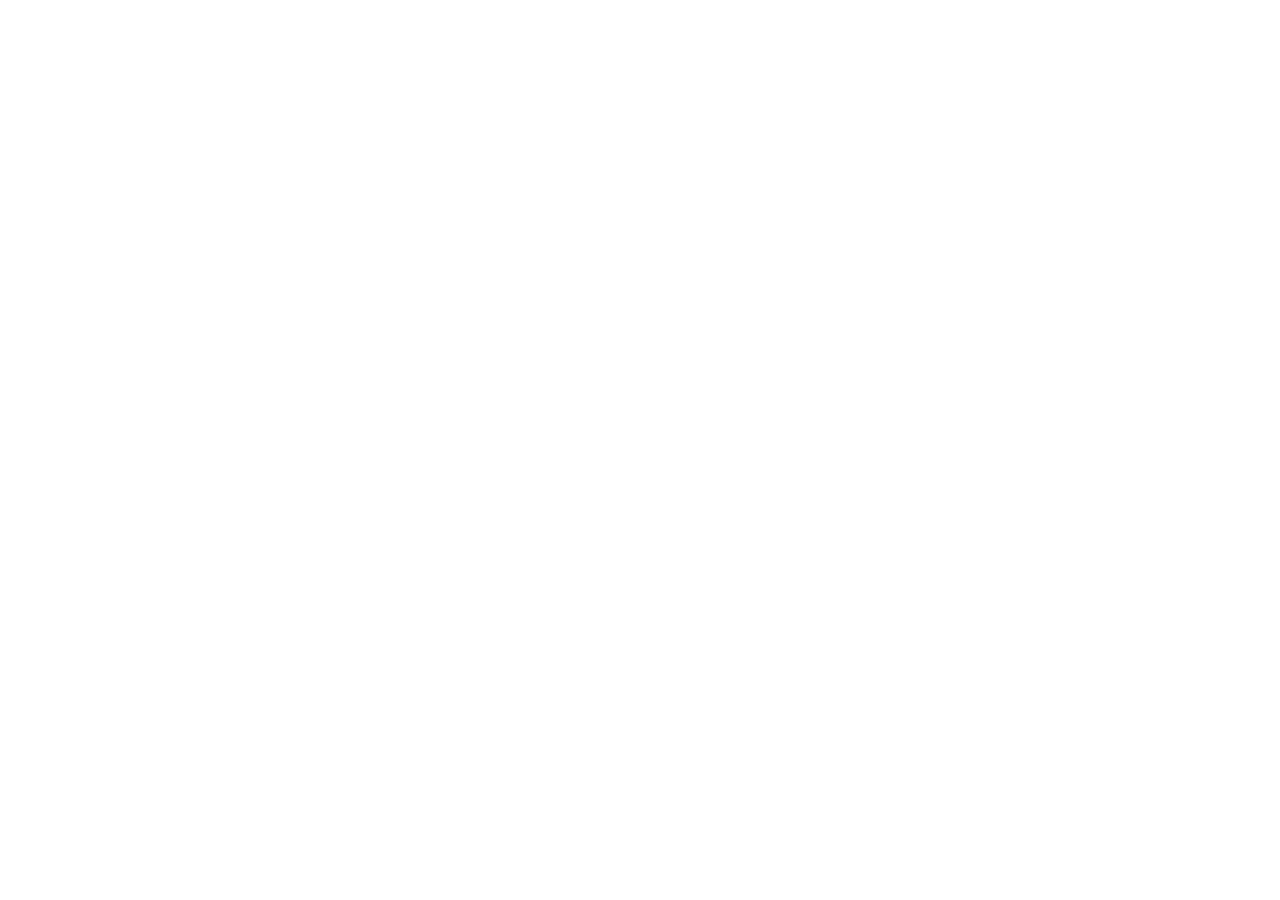
==== about.html @ 7a399afb "Added navigation menu HTML for all pages" ====
<!DOCTYPE html>
<html lang="ru-RU">
  <head>
    <meta charset="UTF-8" />
    <meta name="viewport" content="width=device-width, initial-scale=1.0" />
    <title>FirsMarket - О нас</title>
    <link rel="stylesheet" href="css/style.css" />
    <link rel="stylesheet" href="https://cdnjs.cloudflare.com/ajax/libs/font-awesome/6.0.0/css/all.min.css" />
  </head>
  <body>
  </body>
</html>
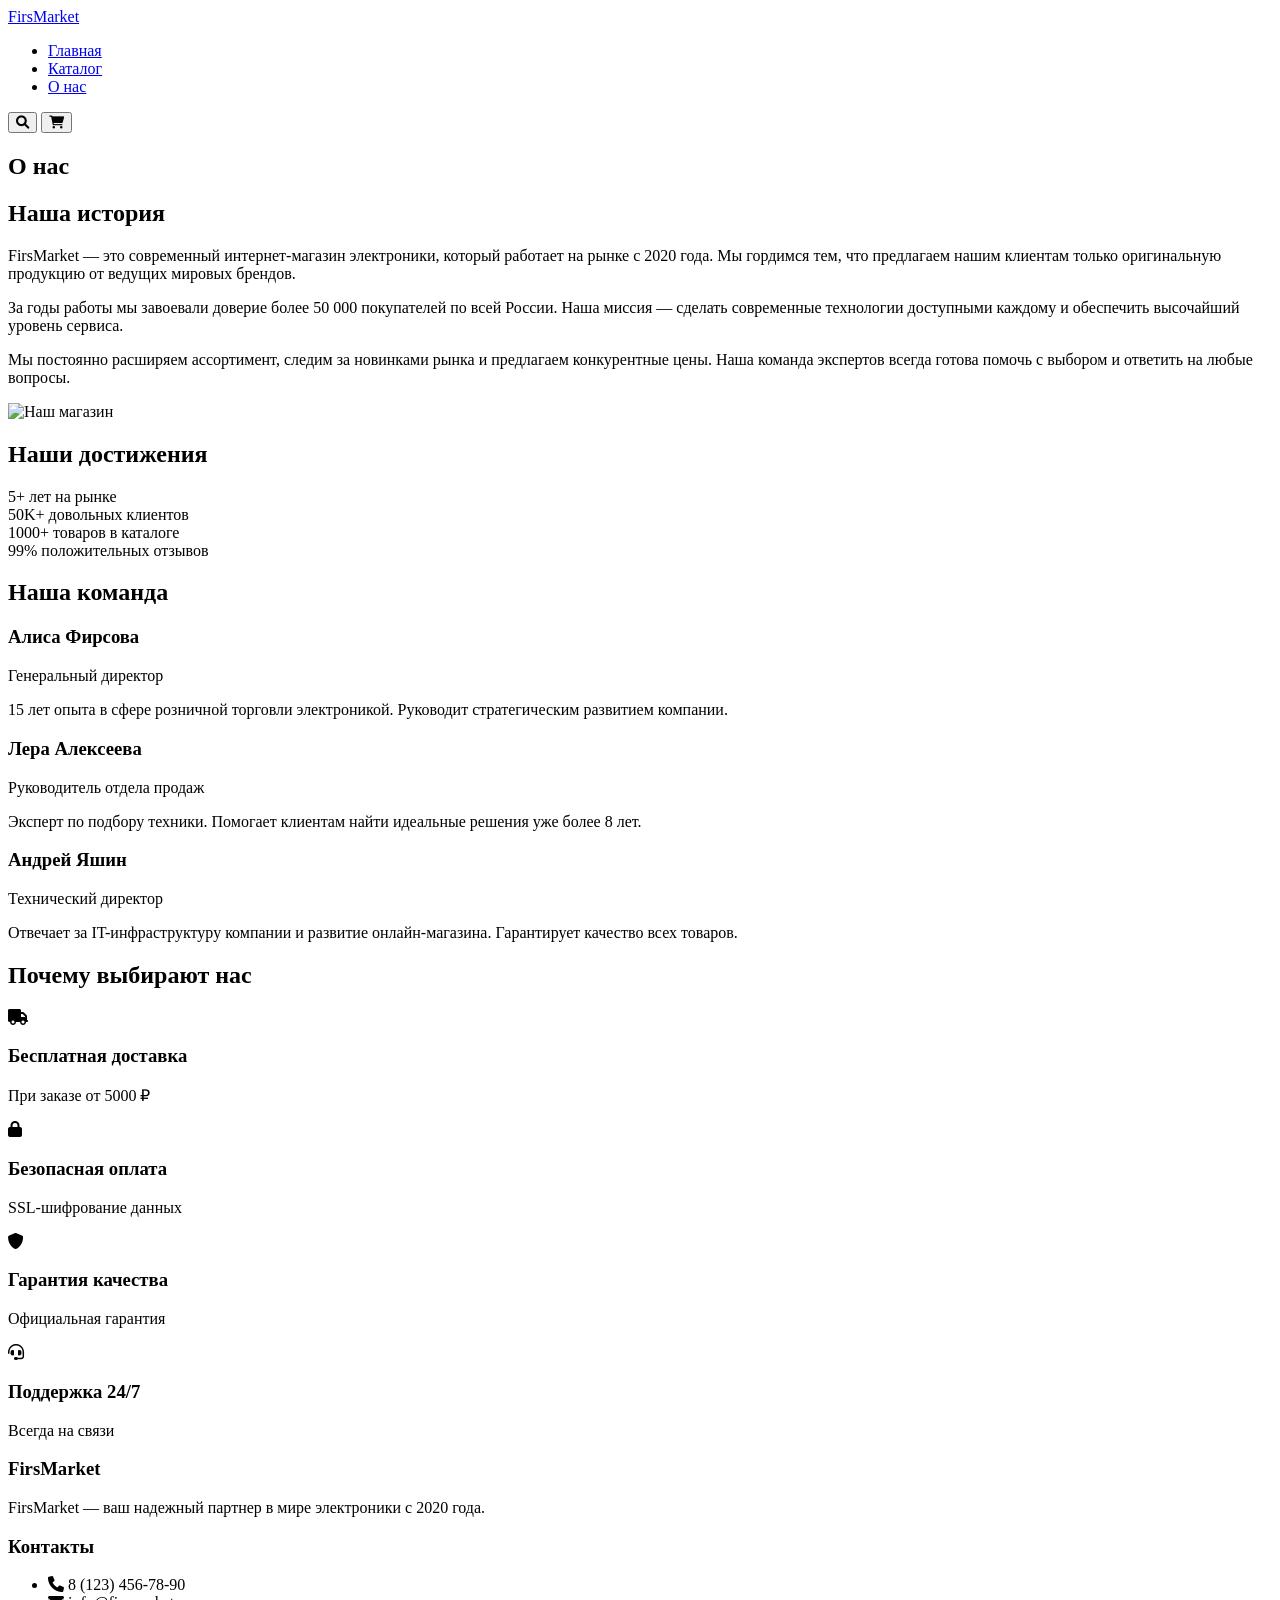
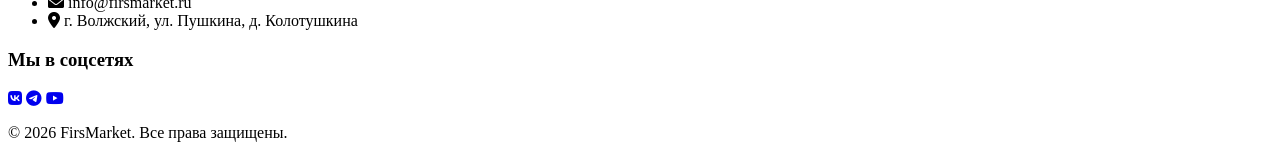
==== commit b6c42760: "Заполнение about.html" ====
--- a/about.html
+++ b/about.html
@@ -8,5 +8,166 @@
     <link rel="stylesheet" href="https://cdnjs.cloudflare.com/ajax/libs/font-awesome/6.0.0/css/all.min.css" />
   </head>
   <body>
+     <header>
+      <nav class="navbar">
+        <div class="container">
+          <div class="logo">
+            <a href="index.html">FirsMarket</a>
+          </div>
+          <ul class="nav-menu">
+            <li><a href="index.html">Главная</a></li>
+            <li><a href="catalog.html">Каталог</a></li>
+            <li><a href="about.html" class="active">О нас</a></li>
+          </ul>
+          <div class="nav-icons">
+            <button><i class="fas fa-search"></i></button>
+            <button><i class="fas fa-shopping-cart"></i></button>
+          </div>
+          <div class="menu-toggle">
+            <span></span>
+            <span></span>
+            <span></span>
+          </div>
+        </div>
+      </nav>
+    </header>
+
+    <section class="page-header" style="padding: var(--spacing-xl) 0; background: var(--light-bg)">
+      <div class="container">
+        <h1 class="section-title" style="margin-bottom: 0">О нас</h1>
+      </div>
+    </section>
+
+    <section class="about-story">
+      <div class="container">
+        <div class="about-content">
+          <h2>Наша история</h2>
+          <p>
+            FirsMarket — это современный интернет-магазин электроники, который работает на рынке с 2020 года. Мы гордимся тем, что предлагаем
+            нашим клиентам только оригинальную продукцию от ведущих мировых брендов.
+          </p>
+          <p>
+            За годы работы мы завоевали доверие более 50 000 покупателей по всей России. Наша миссия — сделать современные технологии
+            доступными каждому и обеспечить высочайший уровень сервиса.
+          </p>
+          <p>
+            Мы постоянно расширяем ассортимент, следим за новинками рынка и предлагаем конкурентные цены. Наша команда экспертов всегда
+            готова помочь с выбором и ответить на любые вопросы.
+          </p>
+        </div>
+        <div class="about-image">
+          <img src="img/banner.jpg" alt="Наш магазин" />
+        </div>
+      </div>
+    </section>
+
+    <section class="stats" style="padding: var(--spacing-xl) 0; background: var(--light-bg)">
+      <div class="container">
+        <h2 class="section-title">Наши достижения</h2>
+        <div class="stats-grid">
+          <div class="stat-item">
+            <span class="stat-number">5+</span>
+            <span class="stat-label">лет на рынке</span>
+          </div>
+          <div class="stat-item">
+            <span class="stat-number">50K+</span>
+            <span class="stat-label">довольных клиентов</span>
+          </div>
+          <div class="stat-item">
+            <span class="stat-number">1000+</span>
+            <span class="stat-label">товаров в каталоге</span>
+          </div>
+          <div class="stat-item">
+            <span class="stat-number">99%</span>
+            <span class="stat-label">положительных отзывов</span>
+          </div>
+        </div>
+      </div>
+    </section>
+
+<section class="team">
+  <div class="container">
+    <h2 class="section-title">Наша команда</h2>
+    <div class="team-grid">
+      <div class="team-card">
+        <h3>Алиса Фирсова</h3>
+        <p class="position">Генеральный директор</p>
+        <p>15 лет опыта в сфере розничной торговли электроникой. Руководит стратегическим развитием компании.</p>
+      </div>
+      <div class="team-card">
+        <h3>Лера Алексеева</h3>
+        <p class="position">Руководитель отдела продаж</p>
+        <p>Эксперт по подбору техники. Помогает клиентам найти идеальные решения уже более 8 лет.</p>
+      </div>
+      <div class="team-card">
+        <h3>Андрей Яшин</h3>
+        <p class="position">Технический директор</p>
+        <p>Отвечает за IT-инфраструктуру компании и развитие онлайн-магазина. Гарантирует качество всех товаров.</p>
+      </div>
+    </div>
+  </div>
+</section>
+
+    <section class="benefits" style="padding-top: 0">
+      <div class="container">
+        <h2 class="section-title">Почему выбирают нас</h2>
+        <div class="benefits-grid">
+          <div class="benefit-item">
+            <i class="fas fa-truck"></i>
+            <h3>Бесплатная доставка</h3>
+            <p>При заказе от 5000 ₽</p>
+          </div>
+          <div class="benefit-item">
+            <i class="fas fa-lock"></i>
+            <h3>Безопасная оплата</h3>
+            <p>SSL-шифрование данных</p>
+          </div>
+          <div class="benefit-item">
+            <i class="fas fa-shield-alt"></i>
+            <h3>Гарантия качества</h3>
+            <p>Официальная гарантия</p>
+          </div>
+          <div class="benefit-item">
+            <i class="fas fa-headset"></i>
+            <h3>Поддержка 24/7</h3>
+            <p>Всегда на связи</p>
+          </div>
+        </div>
+      </div>
+    </section>
+    <footer>
+      <div class="container">
+        <div class="footer-content">
+          <div class="footer-section">
+            <h3>FirsMarket</h3>
+            <p>FirsMarket — ваш надежный партнер в мире электроники с 2020 года.</p>
+          </div>
+          <div class="footer-section">
+            <h3>Контакты</h3>
+            <ul>
+              <li><i class="fas fa-phone"></i> 8 (123) 456-78-90</li>
+              <li><i class="fas fa-envelope"></i> info@firsmarket.ru</li>
+              <li><i class="fas fa-map-marker-alt"></i> г. Волжский, ул. Пушкина, д. Колотушкина</li>
+            </ul>
+          </div>
+          <div class="footer-section">
+            <h3>Мы в соцсетях</h3>
+            <div class="social-links">
+              <a href="#"><i class="fab fa-vk"></i></a>
+              <a href="#"><i class="fab fa-telegram"></i></a>
+              <a href="#"><i class="fab fa-youtube"></i></a>
+            </div>
+          </div>
+        </div>
+        <div class="copyright">
+          <p>&copy; 2026 FirsMarket. Все права защищены.</p>
+        </div>
+      </div>
+    </footer>
+    <script>
+      document.querySelector(".menu-toggle").addEventListener("click", function () {
+        document.querySelector(".nav-menu").classList.toggle("active");
+      });
+    </script>
   </body>
 </html>
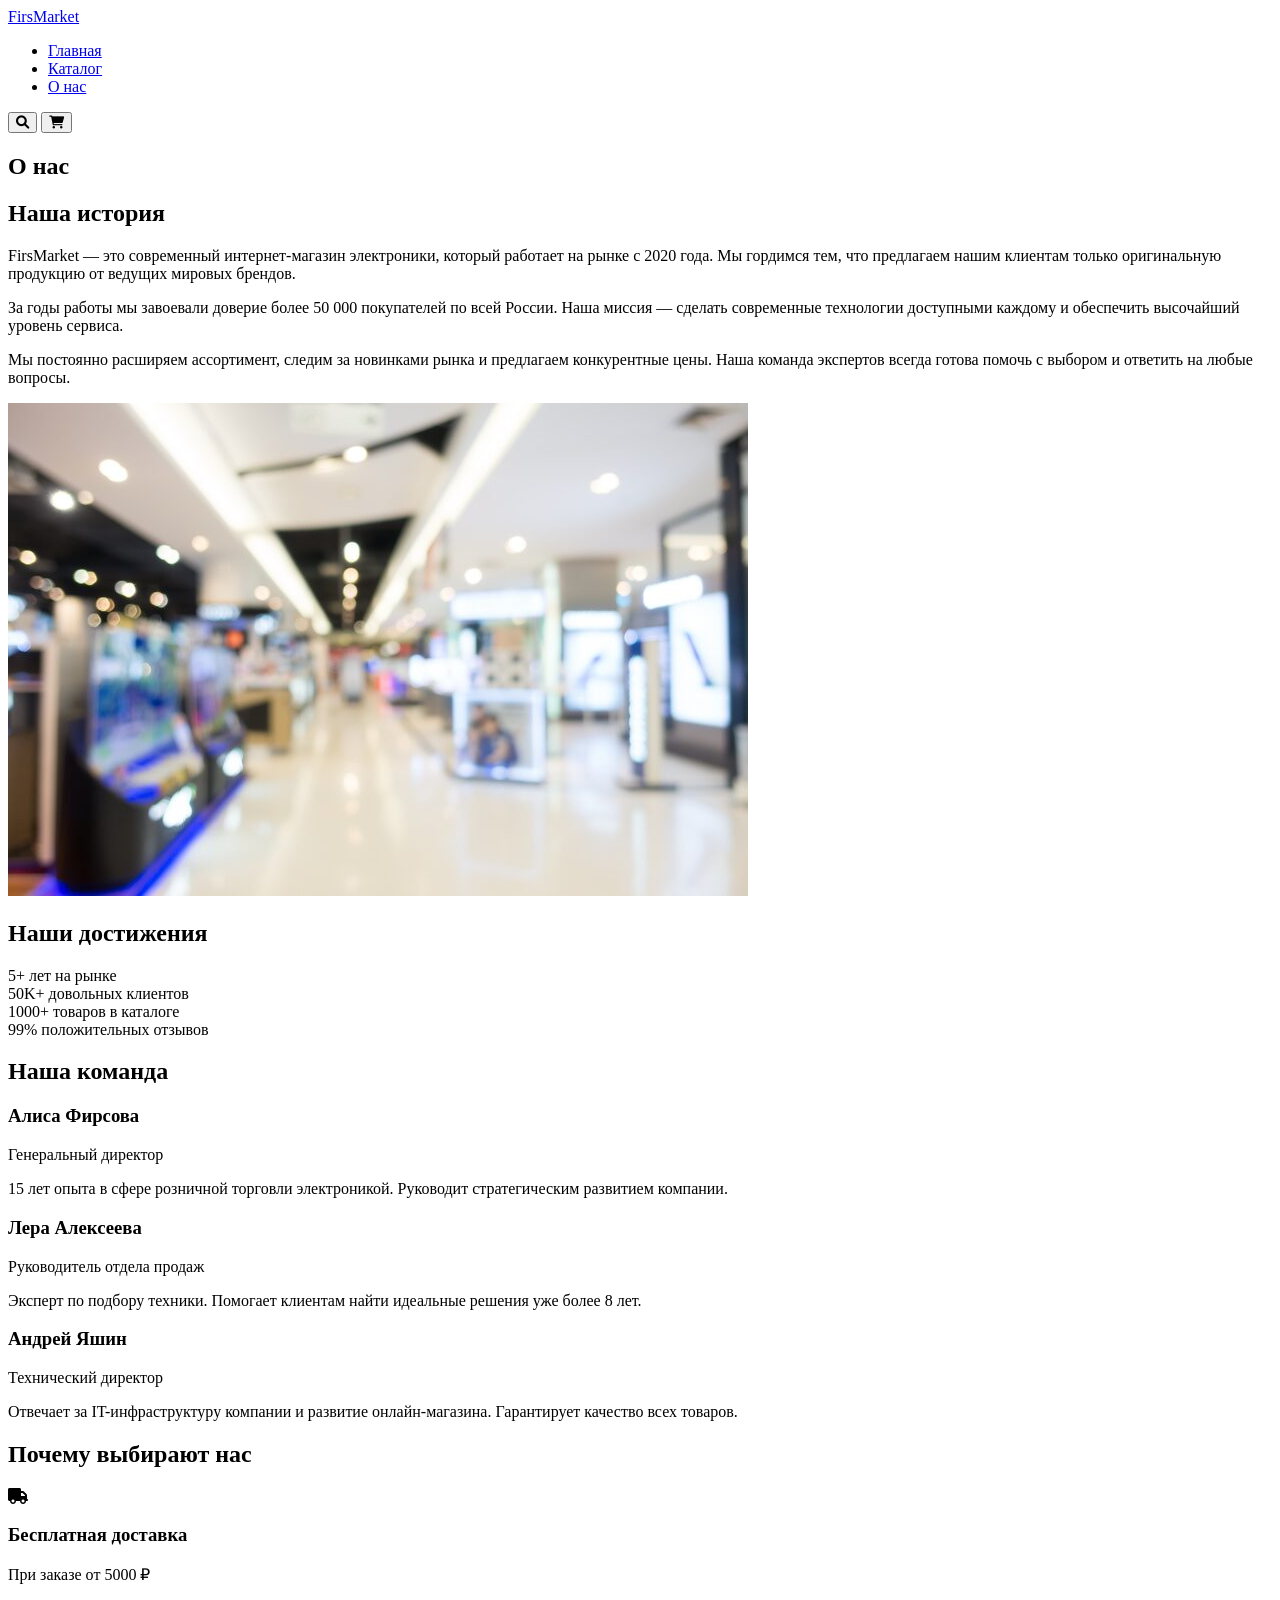
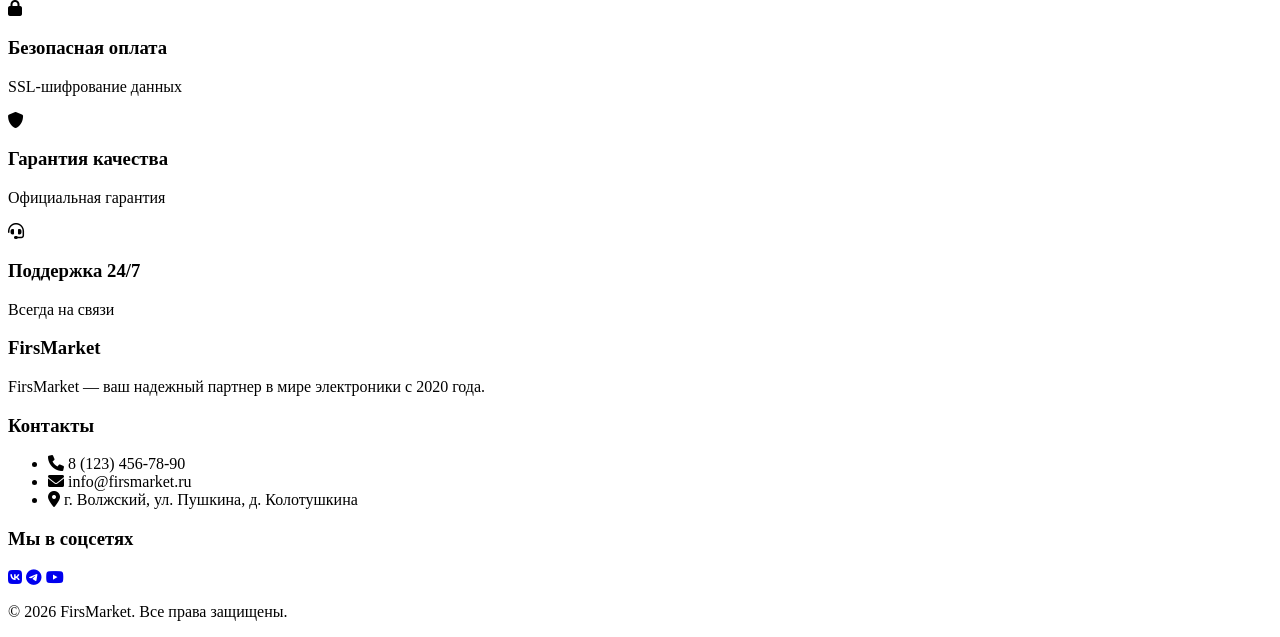
==== commit d9d47094: "добавление картинок в папку img" ====
--- a/about.html
+++ b/about.html
@@ -4,7 +4,7 @@
     <meta charset="UTF-8" />
     <meta name="viewport" content="width=device-width, initial-scale=1.0" />
     <title>FirsMarket - О нас</title>
-    <link rel="stylesheet" href="css/style.css" />
+    <link rel="stylesheet" href="style.css" />
     <link rel="stylesheet" href="https://cdnjs.cloudflare.com/ajax/libs/font-awesome/6.0.0/css/all.min.css" />
   </head>
   <body>
